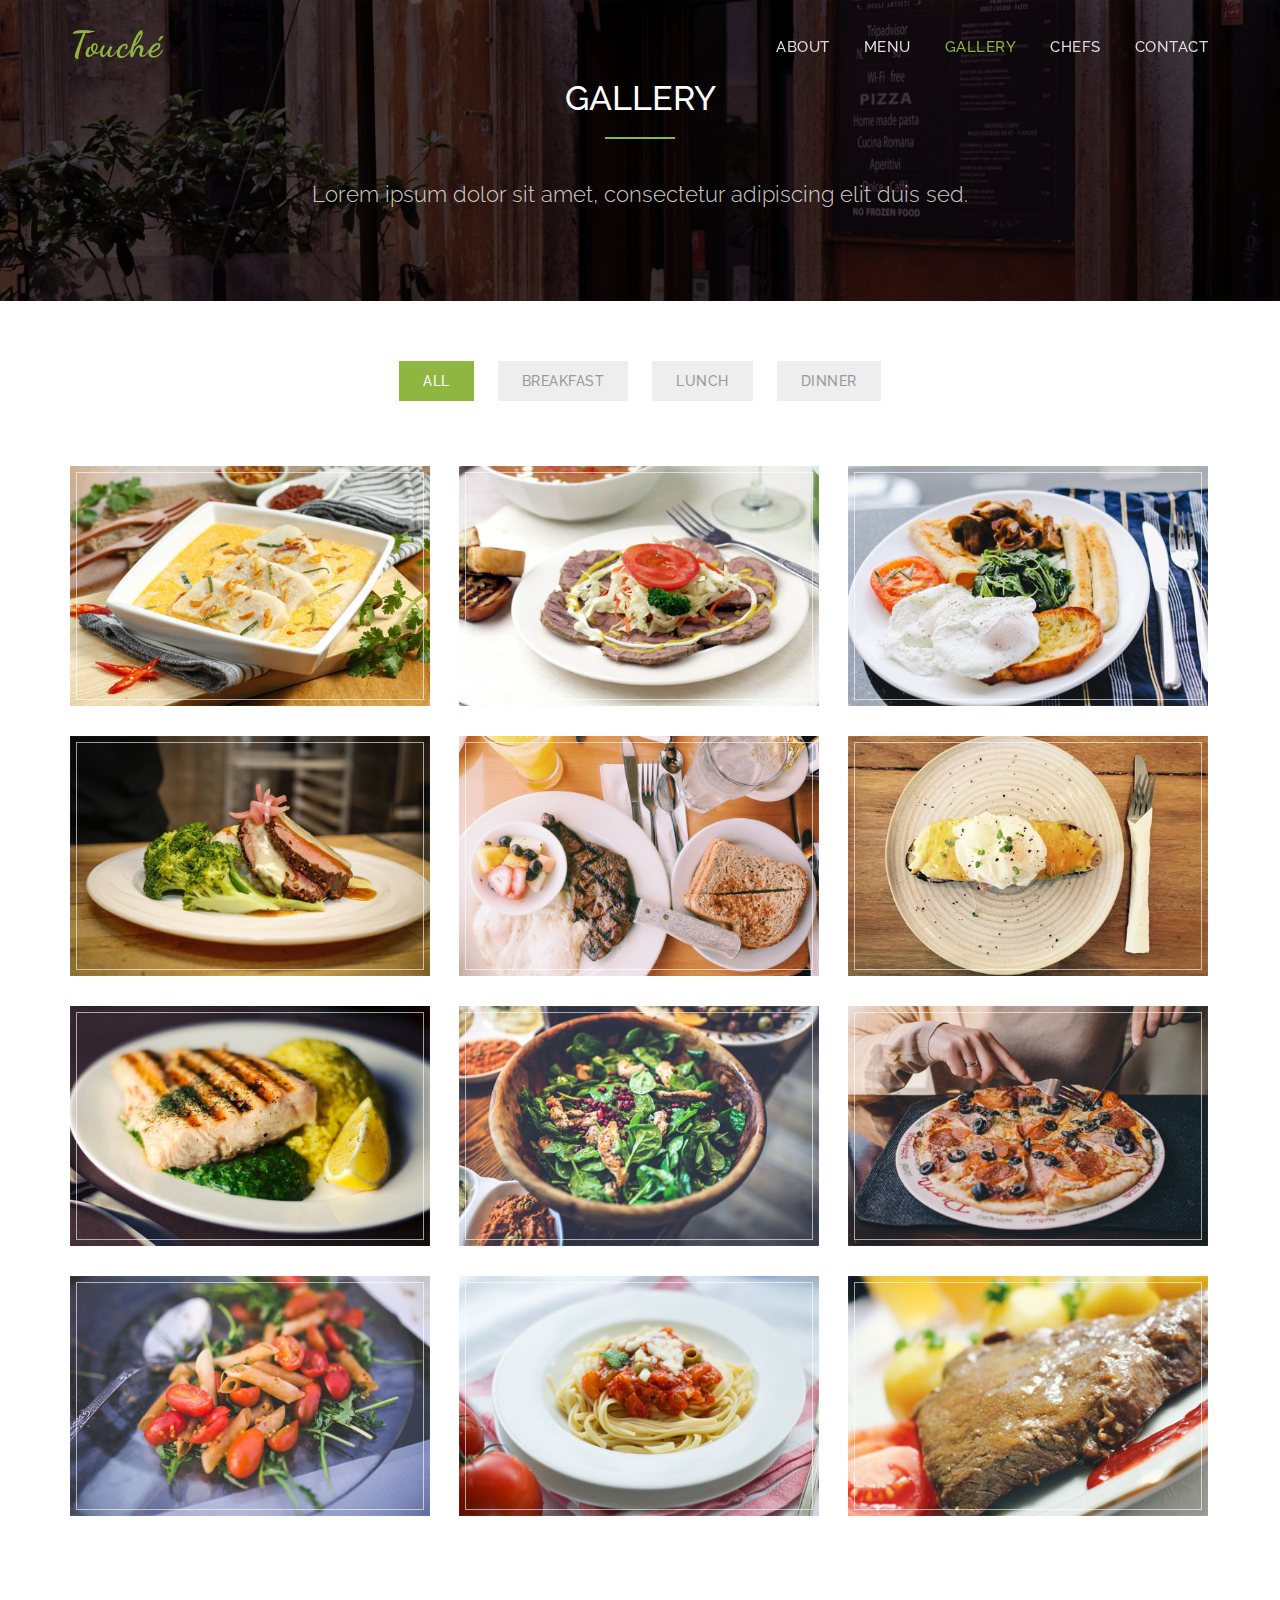
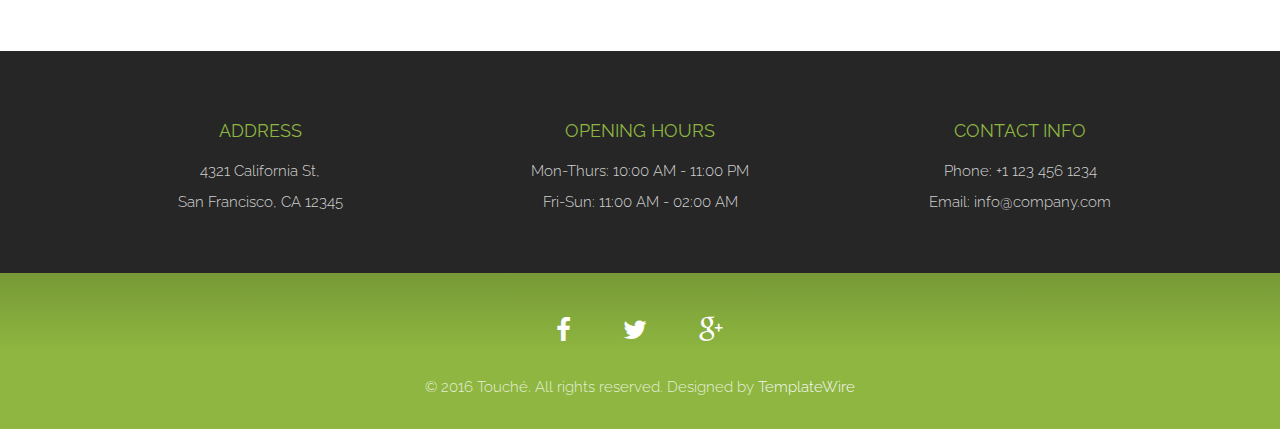
==== destinations.html @ c566a658 "add" ====
<!DOCTYPE html>
<html lang="en">
<head>
<meta charset="utf-8">
<meta name="viewport" content="width=device-width, initial-scale=1">
<title>Touché</title>
<meta name="description" content="">
<meta name="author" content="">

<!-- Favicons
    ================================================== -->
<link rel="shortcut icon" href="img/favicon.ico" type="image/x-icon">
<link rel="apple-touch-icon" href="img/apple-touch-icon.png">
<link rel="apple-touch-icon" sizes="72x72" href="img/apple-touch-icon-72x72.png">
<link rel="apple-touch-icon" sizes="114x114" href="img/apple-touch-icon-114x114.png">

<!-- Bootstrap -->
<link rel="stylesheet" type="text/css"  href="css/bootstrap.css">
<link rel="stylesheet" type="text/css" href="fonts/font-awesome/css/font-awesome.css">

<!-- Stylesheet
    ================================================== -->
<link rel="stylesheet" type="text/css"  href="css/style.css">
<link rel="stylesheet" type="text/css" href="css/nivo-lightbox/nivo-lightbox.css">
<link rel="stylesheet" type="text/css" href="css/nivo-lightbox/default.css">
<link href="https://fonts.googleapis.com/css?family=Raleway:300,400,500,600,700" rel="stylesheet">
<link href="https://fonts.googleapis.com/css?family=Open+Sans:300,400,600,700" rel="stylesheet">
<link href="https://fonts.googleapis.com/css?family=Dancing+Script:400,700" rel="stylesheet">

<!-- HTML5 shim and Respond.js for IE8 support of HTML5 elements and media queries -->
<!-- WARNING: Respond.js doesn't work if you view the page via file:// -->
<!--[if lt IE 9]>
      <script src="https://oss.maxcdn.com/html5shiv/3.7.2/html5shiv.min.js"></script>
      <script src="https://oss.maxcdn.com/respond/1.4.2/respond.min.js"></script>
    <![endif]-->
</head>
<body id="page-top" data-spy="scroll" data-target=".navbar-fixed-top">
<!-- Navigation
    ==========================================-->
<nav id="menu" class="navbar navbar-default navbar-fixed-top">
  <div class="container"> 
    <!-- Brand and toggle get grouped for better mobile display -->
    <div class="navbar-header">
      <button type="button" class="navbar-toggle collapsed" data-toggle="collapse" data-target="#bs-example-navbar-collapse-1"> <span class="sr-only">Toggle navigation</span> <span class="icon-bar"></span> <span class="icon-bar"></span> <span class="icon-bar"></span> </button>
      <a class="navbar-brand page-scroll" href="#page-top">Touché</a> </div>
    
    <!-- Collect the nav links, forms, and other content for toggling -->
    <div class="collapse navbar-collapse" id="bs-example-navbar-collapse-1">
      <ul class="nav navbar-nav navbar-right">
        <li><a href="#about" class="page-scroll">About</a></li>
        <li><a href="#restaurant-menu" class="page-scroll">Menu</a></li>
        <li><a href="#portfolio" class="page-scroll">Gallery</a></li>
        <li><a href="#team" class="page-scroll">Chefs</a></li>
        <li><a href="#call-reservation" class="page-scroll">Contact</a></li>
      </ul>
    </div>
    <!-- /.navbar-collapse --> 
  </div>
</nav>


<!-- Portfolio Section -->
<div id="portfolio">
  <div class="section-title text-center center">
    <div class="overlay">
      <h2>Gallery</h2>
      <hr>
      <p>Lorem ipsum dolor sit amet, consectetur adipiscing elit duis sed.</p>
    </div>
  </div>
  <div class="container">
    <div class="row">
      <div class="categories">
        <ul class="cat">
          <li>
            <ol class="type">
              <li><a href="#" data-filter="*" class="active">All</a></li>
              <li><a href="#" data-filter=".breakfast">Breakfast</a></li>
              <li><a href="#" data-filter=".lunch">Lunch</a></li>
              <li><a href="#" data-filter=".dinner">Dinner</a></li>
            </ol>
          </li>
        </ul>
        <div class="clearfix"></div>
      </div>
    </div>
    <div class="row">
      <div class="portfolio-items">
        <div class="col-sm-6 col-md-4 col-lg-4 breakfast">
          <div class="portfolio-item">
            <div class="hover-bg"> <a href="img/portfolio/01-large.jpg" title="Dish Name" data-lightbox-gallery="gallery1">
              <div class="hover-text">
                <h4>Dish Name</h4>
              </div>
              <img src="img/portfolio/01-small.jpg" class="img-responsive" alt="Project Title"> </a> </div>
          </div>
        </div>
        <div class="col-sm-6 col-md-4 col-lg-4 dinner">
          <div class="portfolio-item">
            <div class="hover-bg"> <a href="img/portfolio/02-large.jpg" title="Dish Name" data-lightbox-gallery="gallery1">
              <div class="hover-text">
                <h4>Dish Name</h4>
              </div>
              <img src="img/portfolio/02-small.jpg" class="img-responsive" alt="Project Title"> </a> </div>
          </div>
        </div>
        <div class="col-sm-6 col-md-4 col-lg-4 breakfast">
          <div class="portfolio-item">
            <div class="hover-bg"> <a href="img/portfolio/03-large.jpg" title="Dish Name" data-lightbox-gallery="gallery1">
              <div class="hover-text">
                <h4>Dish Name</h4>
              </div>
              <img src="img/portfolio/03-small.jpg" class="img-responsive" alt="Project Title"> </a> </div>
          </div>
        </div>
        <div class="col-sm-6 col-md-4 col-lg-4 breakfast">
          <div class="portfolio-item">
            <div class="hover-bg"> <a href="img/portfolio/04-large.jpg" title="Dish Name" data-lightbox-gallery="gallery1">
              <div class="hover-text">
                <h4>Dish Name</h4>
              </div>
              <img src="img/portfolio/04-small.jpg" class="img-responsive" alt="Project Title"> </a> </div>
          </div>
        </div>
        <div class="col-sm-6 col-md-4 col-lg-4 dinner">
          <div class="portfolio-item">
            <div class="hover-bg"> <a href="img/portfolio/05-large.jpg" title="Dish Name" data-lightbox-gallery="gallery1">
              <div class="hover-text">
                <h4>Dish Name</h4>
              </div>
              <img src="img/portfolio/05-small.jpg" class="img-responsive" alt="Project Title"> </a> </div>
          </div>
        </div>
        <div class="col-sm-6 col-md-4 col-lg-4 lunch">
          <div class="portfolio-item">
            <div class="hover-bg"> <a href="img/portfolio/06-large.jpg" title="Dish Name" data-lightbox-gallery="gallery1">
              <div class="hover-text">
                <h4>Dish Name</h4>
              </div>
              <img src="img/portfolio/06-small.jpg" class="img-responsive" alt="Project Title"> </a> </div>
          </div>
        </div>
        <div class="col-sm-6 col-md-4 col-lg-4 lunch">
          <div class="portfolio-item">
            <div class="hover-bg"> <a href="img/portfolio/07-large.jpg" title="Dish Name" data-lightbox-gallery="gallery1">
              <div class="hover-text">
                <h4>Dish Name</h4>
              </div>
              <img src="img/portfolio/07-small.jpg" class="img-responsive" alt="Project Title"> </a> </div>
          </div>
        </div>
        <div class="col-sm-6 col-md-4 col-lg-4 breakfast">
          <div class="portfolio-item">
            <div class="hover-bg"> <a href="img/portfolio/08-large.jpg" title="Dish Name" data-lightbox-gallery="gallery1">
              <div class="hover-text">
                <h4>Dish Name</h4>
              </div>
              <img src="img/portfolio/08-small.jpg" class="img-responsive" alt="Project Title"> </a> </div>
          </div>
        </div>
        <div class="col-sm-6 col-md-4 col-lg-4 dinner">
          <div class="portfolio-item">
            <div class="hover-bg"> <a href="img/portfolio/09-large.jpg" title="Dish Name" data-lightbox-gallery="gallery1">
              <div class="hover-text">
                <h4>Dish Name</h4>
              </div>
              <img src="img/portfolio/09-small.jpg" class="img-responsive" alt="Project Title"> </a> </div>
          </div>
        </div>
        <div class="col-sm-6 col-md-4 col-lg-4 lunch">
          <div class="portfolio-item">
            <div class="hover-bg"> <a href="img/portfolio/10-large.jpg" title="Dish Name" data-lightbox-gallery="gallery1">
              <div class="hover-text">
                <h4>Dish Name</h4>
              </div>
              <img src="img/portfolio/10-small.jpg" class="img-responsive" alt="Project Title"> </a> </div>
          </div>
        </div>
        <div class="col-sm-6 col-md-4 col-lg-4 lunch">
          <div class="portfolio-item">
            <div class="hover-bg"> <a href="img/portfolio/11-large.jpg" title="Dish Name" data-lightbox-gallery="gallery1">
              <div class="hover-text">
                <h4>Dish Name</h4>
              </div>
              <img src="img/portfolio/11-small.jpg" class="img-responsive" alt="Project Title"> </a> </div>
          </div>
        </div>
        <div class="col-sm-6 col-md-4 col-lg-4 breakfast">
          <div class="portfolio-item">
            <div class="hover-bg"> <a href="img/portfolio/12-large.jpg" title="Dish Name" data-lightbox-gallery="gallery1">
              <div class="hover-text">
                <h4>Dish Name</h4>
              </div>
              <img src="img/portfolio/12-small.jpg" class="img-responsive" alt="Project Title"> </a> </div>
          </div>
        </div>
      </div>
    </div>
  </div>
</div>

<div id="footer">
  <div class="container text-center">
    <div class="col-md-4">
      <h3>Address</h3>
      <div class="contact-item">
        <p>4321 California St,</p>
        <p>San Francisco, CA 12345</p>
      </div>
    </div>
    <div class="col-md-4">
      <h3>Opening Hours</h3>
      <div class="contact-item">
        <p>Mon-Thurs: 10:00 AM - 11:00 PM</p>
        <p>Fri-Sun: 11:00 AM - 02:00 AM</p>
      </div>
    </div>
    <div class="col-md-4">
      <h3>Contact Info</h3>
      <div class="contact-item">
        <p>Phone: +1 123 456 1234</p>
        <p>Email: info@company.com</p>
      </div>
    </div>
  </div>
  <div class="container-fluid text-center copyrights">
    <div class="col-md-8 col-md-offset-2">
      <div class="social">
        <ul>
          <li><a href="#"><i class="fa fa-facebook"></i></a></li>
          <li><a href="#"><i class="fa fa-twitter"></i></a></li>
          <li><a href="#"><i class="fa fa-google-plus"></i></a></li>
        </ul>
      </div>
      <p>&copy; 2016 Touché. All rights reserved. Designed by <a href="http://www.templatewire.com" rel="nofollow">TemplateWire</a></p>
    </div>
  </div>
</div>
<script type="text/javascript" src="js/jquery.1.11.1.js"></script> 
<script type="text/javascript" src="js/bootstrap.js"></script> 
<script type="text/javascript" src="js/SmoothScroll.js"></script> 
<script type="text/javascript" src="js/nivo-lightbox.js"></script> 
<script type="text/javascript" src="js/jquery.isotope.js"></script> 
<script type="text/javascript" src="js/jqBootstrapValidation.js"></script> 
<script type="text/javascript" src="js/contact_me.js"></script> 
<script type="text/javascript" src="js/main.js"></script>
</body>
</html>
---- css/style.css ----
body, html {
	font-family: 'Raleway', sans-serif;
	text-rendering: optimizeLegibility !important;
	-webkit-font-smoothing: antialiased !important;
	color: #777;
	font-weight: 300;
	width: 100% !important;
	height: 100% !important;
}
h2 {
	margin: 0 0 20px 0;
	font-weight: 500;
	font-size: 34px;
	color: #333;
	text-transform: uppercase;
}
h3 {
	font-size: 22px;
	font-weight: 500;
	color: #333;
}
h4 {
	font-size: 24px;
	text-transform: uppercase;
	font-weight: 400;
	color: #333;
}
h5 {
	text-transform: uppercase;
	font-weight: 700;
	line-height: 20px;
}
p {
	font-size: 16px;
}
p.intro {
	margin: 12px 0 0;
	line-height: 24px;
}
a {
	color: #8eb640;
}
a:hover, a:focus {
	text-decoration: none;
	color: #222;
}
ul, ol {
	list-style: none;
}
.clearfix:after {
	visibility: hidden;
	display: block;
	font-size: 0;
	content: " ";
	clear: both;
	height: 0;
}
.clearfix {
	display: inline-block;
}
* html .clearfix {
	height: 1%;
}
.clearfix {
	display: block;
}
ul, ol {
	padding: 0;
	webkit-padding: 0;
	moz-padding: 0;
}
hr {
	height: 2px;
	width: 70px;
	text-align: center;
	position: relative;
	background: #8eb640;
	margin: 0;
	margin-bottom: 40px;
	border: 0;
}
.btn:active, .btn.active {
	background-image: none;
	outline: 0;
	-webkit-box-shadow: none;
	box-shadow: none;
}
a:focus, .btn:focus, .btn:active:focus, .btn.active:focus, .btn.focus, .btn:active.focus, .btn.active.focus {
	outline: none;
	outline-offset: none;
}
/* Navigation */
#menu {
	padding: 20px;
	transition: all 0.8s;
}
#menu.navbar-default {
	background-color: rgba(248, 248, 248, 0);
	border-color: rgba(231, 231, 231, 0);
}
#menu a.navbar-brand {
	font-family: 'Dancing Script', cursive;
	font-size: 36px;
	color: #8eb640;
	font-weight: 700;
	letter-spacing: 1px;
}
#menu.navbar-default .navbar-nav > li > a {
	text-transform: uppercase;
	color: #ddd;
	font-weight: 500;
	font-size: 15px;
	padding: 5px 0;
	border: 2px solid transparent;
	letter-spacing: 0.5px;
	margin: 10px 15px 0 15px;
}
#menu.navbar-default .navbar-nav > li > a:hover {
	color: #8eb640;
}
.on {
	background-color: #262626 !important;
	padding: 0 !important;
	padding: 10px 0 !important;
}
.navbar-default .navbar-nav > .active > a, .navbar-default .navbar-nav > .active > a:hover, .navbar-default .navbar-nav > .active > a:focus {
	color: #8eb640 !important;
	background-color: transparent;
}
.navbar-toggle {
	border-radius: 0;
}
.navbar-default .navbar-toggle:hover, .navbar-default .navbar-toggle:focus {
	background-color: #8eb640;
	border-color: #8eb640;
}
.navbar-default .navbar-toggle:hover>.icon-bar {
	background-color: #FFF;
}
.section-title {
	margin-bottom: 70px;
}
.section-title .overlay {
	padding: 80px 0;
	background: rgba(0, 0, 0, 0.7);
}
.section-title p {
	font-size: 22px;
	color: rgba(255,255,255,0.8);
}
.section-title hr {
	margin: 0 auto;
	margin-bottom: 40px;
}
.btn-custom {
	text-transform: uppercase;
	color: #fff;
	background-color: #72a411;
	border: 0;
	padding: 14px 20px;
	margin: 0;
	font-size: 16px;
	font-weight: 500;
	letter-spacing: 0.5px;
	border-radius: 0;
	margin-top: 20px;
	transition: all 0.5s;
}
.btn-custom:hover, .btn-custom:focus, .btn-custom.focus, .btn-custom:active, .btn-custom.active {
	color: #fff;
	background-color: #628d0f;
}
/* Header Section */
.intro {
	display: table;
	width: 100%;
	padding: 0;
	background: url(../img/intro-bg.jpg) no-repeat center center;
	background-color: #e5e5e5;
	-webkit-background-size: cover;
	-moz-background-size: cover;
	background-size: cover;
	-o-background-size: cover;
}
.intro .overlay {
	background: rgba(0,0,0,0.4);
}
.intro h1 {
	font-family: 'Dancing Script', cursive;
	color: #fff;
	font-size: 10em;
	font-weight: 700;
	margin-top: 0;
	margin-bottom: 10px;
}
.intro span {
	color: #a7c44c;
	font-weight: 600;
}
.intro p {
	color: #fff;
	font-size: 32px;
	font-weight: 300;
	margin-top: 10px;
	margin-bottom: 40px;
}
header .intro-text {
	padding-top: 250px;
	padding-bottom: 200px;
	text-align: center;
}
/* About Section */
#about {
	padding: 120px 0;
}
#about h3 {
	font-size: 20px;
}
#about .about-text {
	margin-left: 10px;
}
#about .about-img {
	display: inline-block;
	position: relative;
}
#about .about-img:before {
	display: block;
	content: '';
	position: absolute;
	top: 8px;
	right: 8px;
	bottom: 8px;
	left: 8px;
	border: 1px solid rgba(255, 255, 255, 0.5);
}
#about p {
	line-height: 24px;
	margin: 15px 0 30px;
}
/* Menu Section */
#restaurant-menu {
	padding: 0 0 60px 0;
}
#restaurant-menu .section-title {
	background: #444 url(../img/menu-bg.jpg) center center no-repeat fixed;
	background-size: cover;
}
#restaurant-menu .section-title h2 {
	color: #fff;
}
#restaurant-menu img {
	width: 300px;
	box-shadow: 15px 0 #a7c44c;
}
#restaurant-menu h3 {
	padding: 10px 0;
	text-transform: uppercase;
}
#restaurant-menu .menu-section hr {
	margin: 0 auto;
}
#restaurant-menu .menu-section {
	margin: 0 20px 80px;
}
#restaurant-menu .menu-section-title {
	font-size: 26px;
	display: block;
	font-weight: 500;
	color: #444;
	margin: 20px 0;
	text-align: center;
}
#restaurant-menu .menu-item {
	margin: 35px 0;
	font-size: 18px;
}
#restaurant-menu .menu-item-name {
	font-weight: 600;
	font-size: 17px;
	color: #555;
	border-bottom: 2px dotted rgb(213, 213, 213);
}
#restaurant-menu .menu-item-description {
	font-style: italic;
	font-size: 15px;
}
#restaurant-menu .menu-item-price {
	float: right;
	font-weight: 600;
	color: #555;
	margin-top: -26px;
}
/* Portfolio Section */
#portfolio {
	padding: 0 0 120px 0;
}
#portfolio .section-title {
	background: #444 url(../img/gallery-bg.jpg) center center no-repeat fixed;
	background-size: cover;
	margin-bottom: 50px;
}
#portfolio .section-title h2 {
	color: #fff;
}
.categories {
	padding-bottom: 30px;
	text-align: center;
}
ul.cat li {
	display: inline-block;
}
ol.type li {
	display: inline-block;
	margin: 0 10px;
	padding: 20px 0;
}
ol.type li a {
	color: #999;
	font-weight: 500;
	font-size: 14px;
	padding: 12px 24px;
	background: #eee;
	border: 0;
	border-radius: 0;
	text-transform: uppercase;
	letter-spacing: 0.5px;
}
ol.type li a.active {
	color: #fff;
	background-color: #8eb640;
}
ol.type li a:hover {
	color: #fff;
	background-color: #8eb640;
}
.isotope-item {
	z-index: 2
}
.isotope-hidden.isotope-item {
	z-index: 1
}
.isotope, .isotope .isotope-item {
	/* change duration value to whatever you like */
	-webkit-transition-duration: 0.8s;
	-moz-transition-duration: 0.8s;
	transition-duration: 0.8s;
}
.isotope-item {
	margin-right: -1px;
	-webkit-backface-visibility: hidden;
	backface-visibility: hidden;
}
.isotope {
	-webkit-backface-visibility: hidden;
	backface-visibility: hidden;
	-webkit-transition-property: height, width;
	-moz-transition-property: height, width;
	transition-property: height, width;
}
.isotope .isotope-item {
	-webkit-backface-visibility: hidden;
	backface-visibility: hidden;
	-webkit-transition-property: -webkit-transform, opacity;
	-moz-transition-property: -moz-transform, opacity;
	transition-property: transform, opacity;
}
.portfolio-item {
	margin: 15px 0;
}
.portfolio-item .hover-bg {
	overflow: hidden;
	position: relative;
}
.portfolio-item .hover-bg:before {
	display: block;
	content: '';
	position: absolute;
	top: 6px;
	right: 6px;
	bottom: 6px;
	left: 6px;
	border: 1px solid rgba(255, 255, 255, 0.6);
}
.hover-bg .hover-text {
	position: absolute;
	text-align: center;
	margin: 0 auto;
	color: #fff;
	background: rgba(0, 0, 0, 0.6);
	padding: 30% 0 0 0;
	height: 100%;
	width: 100%;
	opacity: 0;
	transition: all 0.5s;
}
.hover-bg .hover-text>h4 {
	opacity: 0;
	color: #fff;
	-webkit-transform: translateY(100%);
	transform: translateY(100%);
	transition: all 0.3s;
	font-size: 17px;
	letter-spacing: 0.5px;
	font-weight: 500;
}
.hover-bg:hover .hover-text>h4 {
	opacity: 1;
	-webkit-backface-visibility: hidden;
	-webkit-transform: translateY(0);
	transform: translateY(0);
}
.hover-bg:hover .hover-text {
	opacity: 1;
}
/* Team Section */
#team {
	color: #fff;
	background: #444 url(../img/team-bg.jpg) center top no-repeat fixed;
	background-size: cover;
}
#team .overlay {
	padding: 120px 0 80px 0;
	background: rgba(0, 0, 0, 0.6);
}
#team h2, #team p {
	color: #fff;
}
#team hr {
	background: #fff;
}
#team h3 {
	color: #fff;
	font-weight: 400;
	font-size: 20px;
	margin: 5px 0;
}




/* Call Reservation Section */
#call-reservation {
	padding: 90px 0;
	color: #fff;
	/* Permalink - use to edit and share this gradient: http://colorzilla.com/gradient-editor/#8eb640+50,779936+100 */
	background: rgb(142,182,64); /* Old browsers */
	background: -moz-linear-gradient(top, rgba(142,182,64,1) 50%, rgba(119,153,54,1) 100%); /* FF3.6-15 */
	background: -webkit-linear-gradient(top, rgba(142,182,64,1) 50%, rgba(119,153,54,1) 100%); /* Chrome10-25,Safari5.1-6 */
	background: linear-gradient(to bottom, rgba(142,182,64,1) 50%, rgba(119,153,54,1) 100%); /* W3C, IE10+, FF16+, Chrome26+, Opera12+, Safari7+ */
filter: progid:DXImageTransform.Microsoft.gradient( startColorstr='#8eb640', endColorstr='#779936', GradientType=0 ); /* IE6-9 */
}
#call-reservation .overlay {
	padding: 80px 0;
	background: #8eb640;
}
#call-reservation h2 {
	font-family: 'Open Sans', sans-serif;
	color: #fff;
	font-weight: 400;
	margin: 0;
}
#call-reservation hr {
	background: #fff;
}
#call-reservation h3 {
	color: #fff;
	font-weight: 500;
	font-size: 20px;
	margin: 5px 0;
}
/* Contact Section */
#contact {
	padding: 100px 0 60px 0;
	background: #F6F6F6;
}
#contact .section-title p {
	color: #777;
}
#contact form {
	padding: 0;
}
#contact h3 {
	text-transform: uppercase;
	font-size: 20px;
	font-weight: 400;
	color: #555;
}
#contact .text-danger {
	color: #cc0033;
	text-align: left;
}
label {
	font-size: 12px;
	font-weight: 400;
	font-family: 'Open Sans', sans-serif;
	float: left;
}
#contact .form-control {
	display: block;
	width: 100%;
	padding: 6px 12px;
	font-size: 16px;
	line-height: 1.42857143;
	color: #444;
	background-color: #fff;
	background-image: none;
	border: 1px solid #ddd;
	border-radius: 0;
	-webkit-box-shadow: none;
	box-shadow: none;
	-webkit-transition: none;
	-o-transition: none;
	transition: none;
}
#contact .form-control:focus {
	border-color: #999;
	outline: 0;
	-webkit-box-shadow: transparent;
	box-shadow: transparent;
}
.form-control::-webkit-input-placeholder {
color: #777;
}
.form-control:-moz-placeholder {
color: #777;
}
.form-control::-moz-placeholder {
color: #777;
}
.form-control:-ms-input-placeholder {
color: #777;
}
#contact .contact-item {
	margin: 20px 0 40px 0;
}
#contact .contact-item span {
	font-weight: 400;
	color: #aaa;
	text-transform: uppercase;
	margin-bottom: 6px;
	display: inline-block;
}
#contact .contact-item p {
	font-size: 16px;
}
/* Footer Section*/
#footer {
	background: #262626;
	padding: 50px 0 0 0;
}
#footer h3 {
	color: #8eb640;
	font-weight: 400;
	font-size: 18px;
	text-transform: uppercase;
	margin-bottom: 20px;
}
#footer .copyrights {
	padding: 20px 0;
	margin-top: 50px;
	/* Permalink - use to edit and share this gradient: http://colorzilla.com/gradient-editor/#779936+0,8eb640+50 */
	background: rgb(119,153,54); /* Old browsers */
	background: -moz-linear-gradient(top, rgba(119,153,54,1) 0%, rgba(142,182,64,1) 50%); /* FF3.6-15 */
	background: -webkit-linear-gradient(top, rgba(119,153,54,1) 0%, rgba(142,182,64,1) 50%); /* Chrome10-25,Safari5.1-6 */
	background: linear-gradient(to bottom, rgba(119,153,54,1) 0%, rgba(142,182,64,1) 50%); /* W3C, IE10+, FF16+, Chrome26+, Opera12+, Safari7+ */
filter: progid:DXImageTransform.Microsoft.gradient( startColorstr='#779936', endColorstr='#8eb640', GradientType=0 ); /* IE6-9 */
}
#footer .social {
	margin: 20px 0 30px 0;
}
#footer .social ul li {
	display: inline-block;
	margin: 0 20px;
}
#footer .social i.fa {
	font-size: 26px;
	padding: 4px;
	color: #fff;
	transition: all 0.3s;
}
#footer .social i.fa:hover {
	color: #eee;
}
#footer p {
	font-size: 15px;
	color: rgba(255,255,255,0.8)
}
#footer a {
	color: #f6f6f6;
}
#footer a:hover {
	color: #333;
}
---- css/nivo-lightbox/default.css ----
/*
 * Nivo Lightbox Default Theme v1.0
 * http://dev7studios.com/nivo-lightbox
 *
 * Copyright 2013, Dev7studios
 * Free to use and abuse under the MIT license.
 * http://www.opensource.org/licenses/mit-license.php
 */
 
 .nivo-lightbox-theme-default * {
    -webkit-box-sizing: initial !important;
    -moz-box-sizing: initial !important;
    box-sizing: initial !important;
 }
.nivo-lightbox-theme-default.nivo-lightbox-overlay { 
	background: #666;
	background: rgba(0,0,0,0.6); 
}
.nivo-lightbox-theme-default .nivo-lightbox-content.nivo-lightbox-loading { background: url(loading.gif) no-repeat 50% 50%; }

.nivo-lightbox-theme-default .nivo-lightbox-nav {
	top: 10%;
	width: 8%;
	height: 80%;
	text-indent: -9999px;
	background-repeat: no-repeat;
	background-position: 50% 50%;
	opacity: 0.5;
}
.nivo-lightbox-theme-default .nivo-lightbox-nav:hover { 
	opacity: 1; 
	background-color: transparent;
}
.nivo-lightbox-theme-default .nivo-lightbox-prev { 
	background-image: url(prev.png); 
	border-radius: 0 3px 3px 0;
}
.nivo-lightbox-theme-default .nivo-lightbox-next { 
	background-image: url(next.png); 
	border-radius: 3px 0 0 3px;
}

.nivo-lightbox-theme-default .nivo-lightbox-close {
	display: block;
	background: url(close.png) no-repeat 5px 5px;
	width: 16px;
	height: 16px;
	text-indent: -9999px;
	padding: 5px;
	opacity: 0.5;
}
.nivo-lightbox-theme-default .nivo-lightbox-close:hover { opacity: 1; }

.nivo-lightbox-theme-default .nivo-lightbox-title-wrap { bottom: -7%; }
.nivo-lightbox-theme-default .nivo-lightbox-title {
	font: 14px/20px 'Helvetica Neue', Helvetica, Arial, sans-serif;
	font-style: normal;
	font-weight: normal;
	background: #000;
	color: #fff;
	padding: 7px 15px;
	border-radius: 30px;
}

.nivo-lightbox-theme-default .nivo-lightbox-image img {
	background: #fff;
	-webkit-box-shadow: 0px 1px 1px rgba(0,0,0,0.4);
	   -moz-box-shadow: 0px 1px 1px rgba(0,0,0,0.4);
	        box-shadow: 0px 1px 1px rgba(0,0,0,0.4);
}
.nivo-lightbox-theme-default .nivo-lightbox-ajax,
.nivo-lightbox-theme-default .nivo-lightbox-inline {
	background: #fff;
	padding: 40px;
	-webkit-box-shadow: 0px 1px 1px rgba(0,0,0,0.4);
	   -moz-box-shadow: 0px 1px 1px rgba(0,0,0,0.4);
	        box-shadow: 0px 1px 1px rgba(0,0,0,0.4);
}

@media (-webkit-min-device-pixel-ratio: 1.3),
       (-o-min-device-pixel-ratio: 2.6/2),
       (min--moz-device-pixel-ratio: 1.3),
       (min-device-pixel-ratio: 1.3),
       (min-resolution: 1.3dppx) {

	.nivo-lightbox-theme-default .nivo-lightbox-content.nivo-lightbox-loading { 
		background-image: url(loading@2x.gif); 
		background-size: 32px 32px;
	}
	.nivo-lightbox-theme-default .nivo-lightbox-prev { 
		background-image: url(prev@2x.png); 
		background-size: 48px 48px;
	}
	.nivo-lightbox-theme-default .nivo-lightbox-next { 
		background-image: url(next@2x.png); 
		background-size: 48px 48px;
	}
	.nivo-lightbox-theme-default .nivo-lightbox-close { 
		background-image: url(close@2x.png); 
		background-size: 16px 16px;
	}
	
}
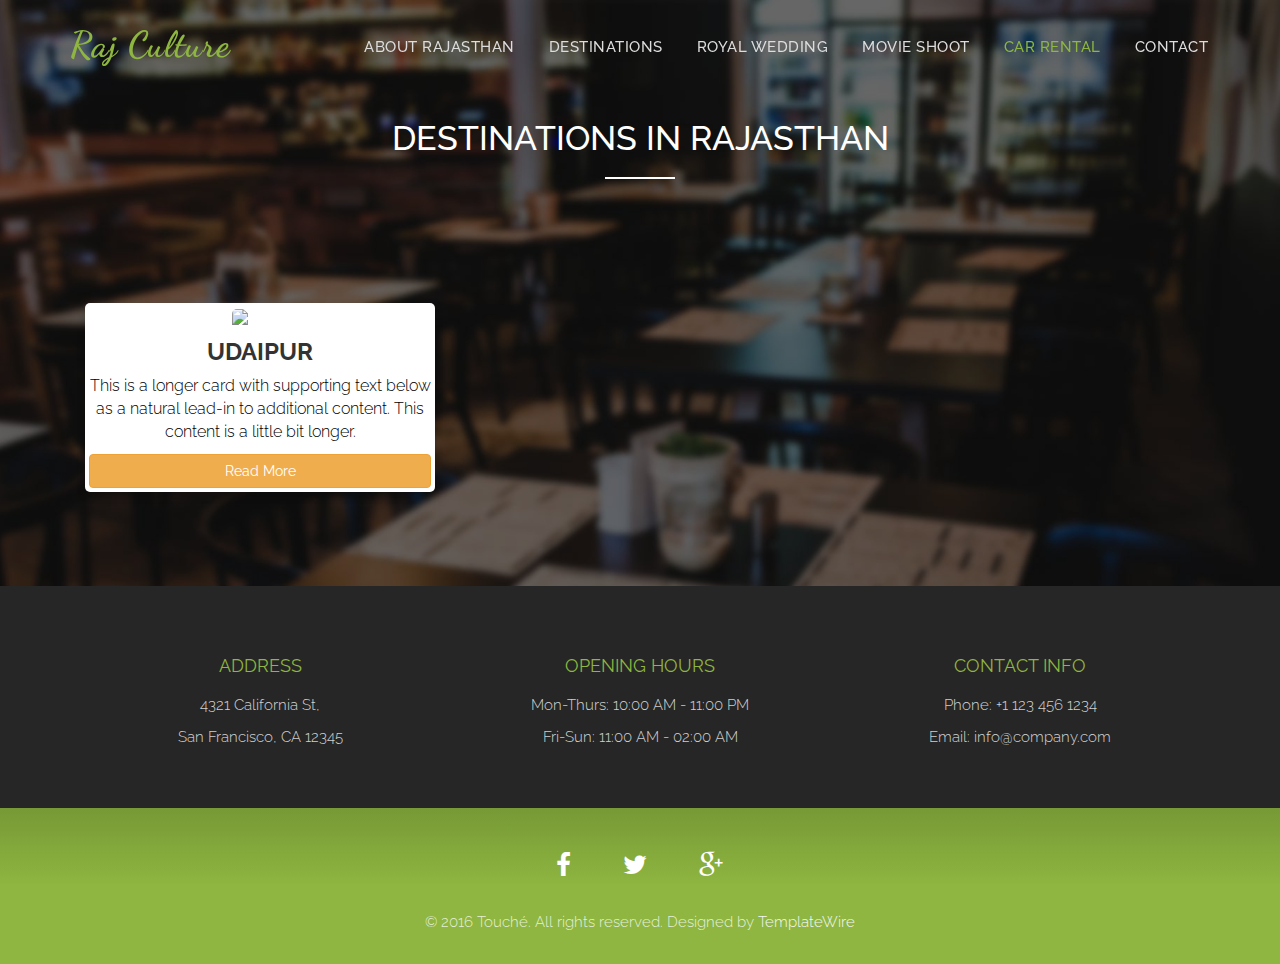
==== commit b6c37ccd: "added files for content upload" ====
--- a/destinations.html
+++ b/destinations.html
@@ -6,7 +6,23 @@
 <title>Touché</title>
 <meta name="description" content="">
 <meta name="author" content="">
-
+<style>
+    .card {
+        box-shadow: 0 4px 8px 0 rgba(0,0,0,0.2);
+        transition: 0.3s;
+        border-radius: 5px;
+        padding: 4px;
+        margin-top: 14px;
+        margin-bottom: 14px;
+    }
+    
+    
+    img {
+        border-radius: 5px 5px 0 0;
+    }
+    
+    
+    </style>
 <!-- Favicons
     ================================================== -->
 <link rel="shortcut icon" href="img/favicon.ico" type="image/x-icon">
@@ -37,167 +53,58 @@
 <body id="page-top" data-spy="scroll" data-target=".navbar-fixed-top">
 <!-- Navigation
     ==========================================-->
-<nav id="menu" class="navbar navbar-default navbar-fixed-top">
-  <div class="container"> 
-    <!-- Brand and toggle get grouped for better mobile display -->
-    <div class="navbar-header">
-      <button type="button" class="navbar-toggle collapsed" data-toggle="collapse" data-target="#bs-example-navbar-collapse-1"> <span class="sr-only">Toggle navigation</span> <span class="icon-bar"></span> <span class="icon-bar"></span> <span class="icon-bar"></span> </button>
-      <a class="navbar-brand page-scroll" href="#page-top">Touché</a> </div>
-    
-    <!-- Collect the nav links, forms, and other content for toggling -->
-    <div class="collapse navbar-collapse" id="bs-example-navbar-collapse-1">
-      <ul class="nav navbar-nav navbar-right">
-        <li><a href="#about" class="page-scroll">About</a></li>
-        <li><a href="#restaurant-menu" class="page-scroll">Menu</a></li>
-        <li><a href="#portfolio" class="page-scroll">Gallery</a></li>
-        <li><a href="#team" class="page-scroll">Chefs</a></li>
-        <li><a href="#call-reservation" class="page-scroll">Contact</a></li>
-      </ul>
-    </div>
-    <!-- /.navbar-collapse --> 
-  </div>
-</nav>
+    <nav id="menu" class="navbar navbar-default navbar-fixed-top">
+        <div class="container"> 
+          <!-- Brand and toggle get grouped for better mobile display -->
+          <div class="navbar-header">
+            <button type="button" class="navbar-toggle collapsed" data-toggle="collapse" data-target="#bs-example-navbar-collapse-1"> <span class="sr-only">Toggle navigation</span> <span class="icon-bar"></span> <span class="icon-bar"></span> <span class="icon-bar"></span> </button>
+            <a class="navbar-brand page-scroll" href="#page-top">Raj Culture</a> </div>
+          
+          <!-- Collect the nav links, forms, and other content for toggling -->
+          <div class="collapse navbar-collapse" id="bs-example-navbar-collapse-1">
+            <ul class="nav navbar-nav navbar-right">
+              <li><a href="#about" class="page-scroll">About Rajasthan</a></li>
+              <li><a href="#destinations" class="page-scroll">Destinations</a></li>
+              <li><a href="#restaurant-menu" class="page-scroll">Royal Wedding</a></li>
+              <li><a href="#portfolio" class="page-scroll">Movie Shoot</a></li>
+              <li><a href="#team" class="page-scroll">Car Rental</a></li>
+              <li><a href="#call-reservation" class="page-scroll">Contact</a></li>
+            </ul>
+          </div>
+          <!-- /.navbar-collapse --> 
+        </div>
+      </nav>
 
-
-<!-- Portfolio Section -->
-<div id="portfolio">
-  <div class="section-title text-center center">
+<!-- Destinations Section -->
+<div id="team" class="text-center">
     <div class="overlay">
-      <h2>Gallery</h2>
-      <hr>
-      <p>Lorem ipsum dolor sit amet, consectetur adipiscing elit duis sed.</p>
-    </div>
-  </div>
-  <div class="container">
-    <div class="row">
-      <div class="categories">
-        <ul class="cat">
-          <li>
-            <ol class="type">
-              <li><a href="#" data-filter="*" class="active">All</a></li>
-              <li><a href="#" data-filter=".breakfast">Breakfast</a></li>
-              <li><a href="#" data-filter=".lunch">Lunch</a></li>
-              <li><a href="#" data-filter=".dinner">Dinner</a></li>
-            </ol>
-          </li>
-        </ul>
-        <div class="clearfix"></div>
-      </div>
-    </div>
-    <div class="row">
-      <div class="portfolio-items">
-        <div class="col-sm-6 col-md-4 col-lg-4 breakfast">
-          <div class="portfolio-item">
-            <div class="hover-bg"> <a href="img/portfolio/01-large.jpg" title="Dish Name" data-lightbox-gallery="gallery1">
-              <div class="hover-text">
-                <h4>Dish Name</h4>
-              </div>
-              <img src="img/portfolio/01-small.jpg" class="img-responsive" alt="Project Title"> </a> </div>
+      <div class="container">
+        <div class="col-md-10 col-md-offset-1 section-title">
+          <h2> Destinations In Rajasthan </h2>
+          <hr>
+        </div>
+        <div id="row">             
+            
+         <div class="col-md-4">
+          <div class="card" style="background-color: white;">
+            <img src="http://www.transindiatravels.com/wp-content/uploads/udaipur2-1.jpg" alt="Avatar" style="width:100%">
+            <div>
+              <h4><b>Udaipur</b></h4>            
+              <p style="color: black;">This is a longer card with supporting text below as a natural lead-in to additional content. This content is a little bit longer.</p>
+              <a href="udaipur.html" type="button" class="btn btn-warning btn-block">Read More</a>
+            </div>
           </div>
-        </div>
-        <div class="col-sm-6 col-md-4 col-lg-4 dinner">
-          <div class="portfolio-item">
-            <div class="hover-bg"> <a href="img/portfolio/02-large.jpg" title="Dish Name" data-lightbox-gallery="gallery1">
-              <div class="hover-text">
-                <h4>Dish Name</h4>
-              </div>
-              <img src="img/portfolio/02-small.jpg" class="img-responsive" alt="Project Title"> </a> </div>
-          </div>
-        </div>
-        <div class="col-sm-6 col-md-4 col-lg-4 breakfast">
-          <div class="portfolio-item">
-            <div class="hover-bg"> <a href="img/portfolio/03-large.jpg" title="Dish Name" data-lightbox-gallery="gallery1">
-              <div class="hover-text">
-                <h4>Dish Name</h4>
-              </div>
-              <img src="img/portfolio/03-small.jpg" class="img-responsive" alt="Project Title"> </a> </div>
-          </div>
-        </div>
-        <div class="col-sm-6 col-md-4 col-lg-4 breakfast">
-          <div class="portfolio-item">
-            <div class="hover-bg"> <a href="img/portfolio/04-large.jpg" title="Dish Name" data-lightbox-gallery="gallery1">
-              <div class="hover-text">
-                <h4>Dish Name</h4>
-              </div>
-              <img src="img/portfolio/04-small.jpg" class="img-responsive" alt="Project Title"> </a> </div>
-          </div>
-        </div>
-        <div class="col-sm-6 col-md-4 col-lg-4 dinner">
-          <div class="portfolio-item">
-            <div class="hover-bg"> <a href="img/portfolio/05-large.jpg" title="Dish Name" data-lightbox-gallery="gallery1">
-              <div class="hover-text">
-                <h4>Dish Name</h4>
-              </div>
-              <img src="img/portfolio/05-small.jpg" class="img-responsive" alt="Project Title"> </a> </div>
-          </div>
-        </div>
-        <div class="col-sm-6 col-md-4 col-lg-4 lunch">
-          <div class="portfolio-item">
-            <div class="hover-bg"> <a href="img/portfolio/06-large.jpg" title="Dish Name" data-lightbox-gallery="gallery1">
-              <div class="hover-text">
-                <h4>Dish Name</h4>
-              </div>
-              <img src="img/portfolio/06-small.jpg" class="img-responsive" alt="Project Title"> </a> </div>
-          </div>
-        </div>
-        <div class="col-sm-6 col-md-4 col-lg-4 lunch">
-          <div class="portfolio-item">
-            <div class="hover-bg"> <a href="img/portfolio/07-large.jpg" title="Dish Name" data-lightbox-gallery="gallery1">
-              <div class="hover-text">
-                <h4>Dish Name</h4>
-              </div>
-              <img src="img/portfolio/07-small.jpg" class="img-responsive" alt="Project Title"> </a> </div>
-          </div>
-        </div>
-        <div class="col-sm-6 col-md-4 col-lg-4 breakfast">
-          <div class="portfolio-item">
-            <div class="hover-bg"> <a href="img/portfolio/08-large.jpg" title="Dish Name" data-lightbox-gallery="gallery1">
-              <div class="hover-text">
-                <h4>Dish Name</h4>
-              </div>
-              <img src="img/portfolio/08-small.jpg" class="img-responsive" alt="Project Title"> </a> </div>
-          </div>
-        </div>
-        <div class="col-sm-6 col-md-4 col-lg-4 dinner">
-          <div class="portfolio-item">
-            <div class="hover-bg"> <a href="img/portfolio/09-large.jpg" title="Dish Name" data-lightbox-gallery="gallery1">
-              <div class="hover-text">
-                <h4>Dish Name</h4>
-              </div>
-              <img src="img/portfolio/09-small.jpg" class="img-responsive" alt="Project Title"> </a> </div>
-          </div>
-        </div>
-        <div class="col-sm-6 col-md-4 col-lg-4 lunch">
-          <div class="portfolio-item">
-            <div class="hover-bg"> <a href="img/portfolio/10-large.jpg" title="Dish Name" data-lightbox-gallery="gallery1">
-              <div class="hover-text">
-                <h4>Dish Name</h4>
-              </div>
-              <img src="img/portfolio/10-small.jpg" class="img-responsive" alt="Project Title"> </a> </div>
-          </div>
-        </div>
-        <div class="col-sm-6 col-md-4 col-lg-4 lunch">
-          <div class="portfolio-item">
-            <div class="hover-bg"> <a href="img/portfolio/11-large.jpg" title="Dish Name" data-lightbox-gallery="gallery1">
-              <div class="hover-text">
-                <h4>Dish Name</h4>
-              </div>
-              <img src="img/portfolio/11-small.jpg" class="img-responsive" alt="Project Title"> </a> </div>
-          </div>
-        </div>
-        <div class="col-sm-6 col-md-4 col-lg-4 breakfast">
-          <div class="portfolio-item">
-            <div class="hover-bg"> <a href="img/portfolio/12-large.jpg" title="Dish Name" data-lightbox-gallery="gallery1">
-              <div class="hover-text">
-                <h4>Dish Name</h4>
-              </div>
-              <img src="img/portfolio/12-small.jpg" class="img-responsive" alt="Project Title"> </a> </div>
-          </div>
+         </div>
+  
+  
+  
+  
+  
+  
         </div>
       </div>
     </div>
   </div>
-</div>
 
 <div id="footer">
   <div class="container text-center">
